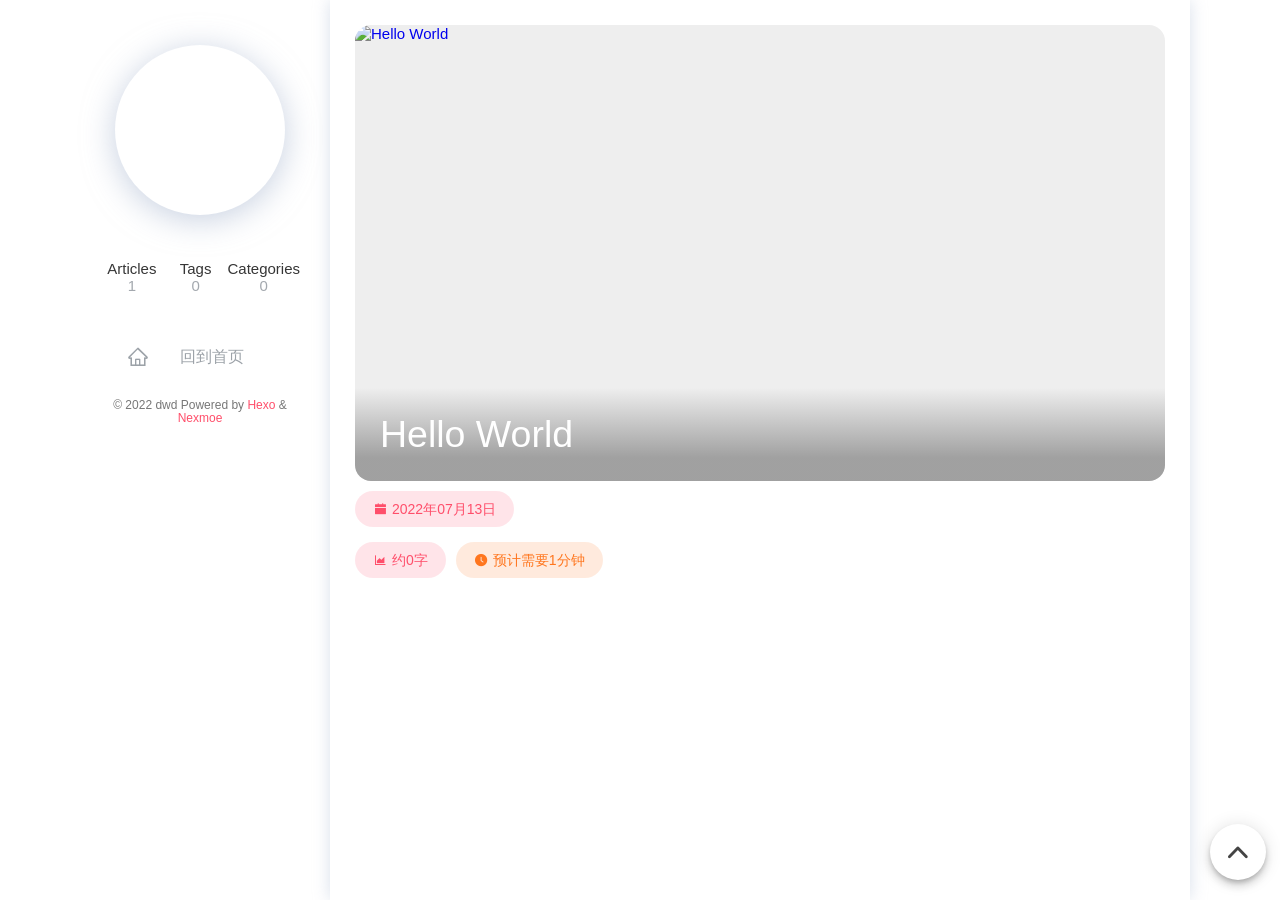
==== archives/index.html @ aa6f4142 "Firs Push" ====
<!DOCTYPE html>

<html lang="en">

<head>
    
    <title>Archive - dwd</title>
    <meta charset="UTF-8">
    <meta name="keywords" content="null">
    <meta name="viewport" content="width=device-width, initial-scale=1, maximum-scale=5">
    
    

    <link rel="shortcut icon" href="/favicon.ico" type="image/x-icon" />
    <meta property="og:type" content="website">
<meta property="og:title" content="dwd">
<meta property="og:url" content="http://example.com/archives/index.html">
<meta property="og:site_name" content="dwd">
<meta property="og:locale" content="en_US">
<meta property="article:author" content="dwd">
<meta name="twitter:card" content="summary">
    
<link rel="stylesheet" href="/lib/fancybox/fancybox.css">
<link rel="stylesheet" href="/lib/justifiedGallery/justifiedGallery.min.css">
<link rel="stylesheet" href="/lib/mdui_043tiny/mdui.css">


    <link rel="stylesheet" href="/lib/iconfont/iconfont.css?v=1657803264812">
    
    <link rel="stylesheet" href="/css/style.css?v=1657803264812">
    
<meta name="generator" content="Hexo 6.2.0"></head>

<body class="mdui-drawer-body-left">
    
    <div id="nexmoe-background">
        <div class="nexmoe-bg" style="background-image: url(https://s2.loli.net/2022/06/17/V6BwljZ125IPpKH.png)"></div>
        <div class="mdui-appbar mdui-shadow-0">
            <div class="mdui-toolbar">
                <a mdui-drawer="{target: '#drawer', swipe: true}" title="menu" class="mdui-btn mdui-btn-icon mdui-ripple"><i class="mdui-icon nexmoefont icon-menu"></i></a>
                <div class="mdui-toolbar-spacer"></div>
                <!--<a href="javascript:;" class="mdui-btn mdui-btn-icon"><i class="mdui-icon material-icons">search</i></a>-->
                <a href="/" title="dwd" class="mdui-btn mdui-btn-icon"><img src="https://cdn.luogu.com.cn/upload/usericon/304007.png" alt="dwd"></a>
            </div>
        </div>
    </div>
    <div id="nexmoe-header">
        <div class="nexmoe-drawer mdui-drawer" id="drawer">
    <div class="nexmoe-avatar mdui-ripple">
        <a href="/" title="dwd">
            <img src="https://cdn.luogu.com.cn/upload/usericon/304007.png" alt="dwd" alt="dwd">
        </a>
    </div>
    <div class="nexmoe-count">
        <div><span>Articles</span>1</div>
        <div><span>Tags</span>0</div>
        <div><span>Categories</span>0</div>
    </div>
    <div class="nexmoe-list mdui-list" mdui-collapse="{accordion: true}">
        
        <a class="nexmoe-list-item mdui-list-item mdui-ripple false" href="/" title="回到首页">
            <i class="mdui-list-item-icon nexmoefont icon-home"></i>
            <div class="mdui-list-item-content">
                回到首页
            </div>
        </a>
        
    </div>
    <aside id="nexmoe-sidebar">
    
    

    
</aside>
    <div class="nexmoe-copyright">
        &copy; 2022 dwd
        Powered by <a href="http://hexo.io/" target="_blank">Hexo</a>
        & <a href="https://github.com/theme-nexmoe/hexo-theme-nexmoe" target="_blank">Nexmoe</a>
        
    </div>
</div><!-- .nexmoe-drawer -->
    </div>
    <div id="nexmoe-content">
        <div class="nexmoe-primary">
            <section class="nexmoe-posts">
    
    <div class="nexmoe-post">
        <a href="/2022/07/13/hello-world/">
            
                <div class="nexmoe-post-cover mdui-ripple" style="padding-bottom: NaN%;"> 
                    <img src="https://s2.loli.net/2022/06/17/lNadhiROrKPeunG.png" alt="Hello World" loading="lazy">
                    <h1>Hello World</h1>
                </div>
            
        </a>

        <div class="nexmoe-post-meta nexmoe-rainbow">
            <a><i class="nexmoefont icon-calendar-fill"></i>2022年07月13日</a>
            
            
        </div>

        <div class="nexmoe-post-meta nexmoe-rainbow" style="margin:10px 0!important;">
    
        <a><i class="nexmoefont icon-areachart"></i>约0字</a>
        <a><i class="nexmoefont icon-time-circle-fill"></i>预计需要1分钟</a>
    
</div>

        <article>
            
        </article>
    </div>
    
</section>

            <div class="nexmoe-post-right">
              <div class="nexmoe-fixed">
                  <div class="nexmoe-tool"> 
                    
                      
                        
                          
                          
                          
                      
                    
                      <a href="#nexmoe-content" class="toc-link" aria-label="回到顶部" title="top"><button class="mdui-fab mdui-ripple"><i class="nexmoefont icon-caret-top"></i></button></a>
                  </div>
              </div>
            </div>
        </div>
    </div>
    
    
<script src="/lib/mdui_043tiny/mdui.js"></script>
<script src="/lib/jquery.min.js"></script>
<script src="/lib/justifiedGallery/jquery.justifiedGallery.min.js"></script>
<script src="/lib/fancybox/fancybox.umd.js"></script>


 

<script async src="/js/app.js?v=1657803264815"></script>



<script>
	$(".justified-gallery").justifiedGallery({
		rowHeight: 160,
		margins: 10,
	});
</script>


    





<script type="text/x-mathjax-config">
    MathJax.Hub.Config({
        tex2jax: {
            inlineMath: [ ["$","$"], ["\\(","\\)"] ],
            skipTags: ['script', 'noscript', 'style', 'textarea', 'pre', 'code'],
            processEscapes: true
        }
    });
    MathJax.Hub.Queue(function() {
        var all = MathJax.Hub.getAllJax();
        for (var i = 0; i < all.length; ++i)
            all[i].SourceElement().parentNode.className += ' has-jax';
    });
</script>
<script src="http://cdn.mathjax.org/mathjax/latest/MathJax.js?config=TeX-AMS-MML_HTMLorMML"></script>
</body>

</html>
---- lib/justifiedGallery/justifiedGallery.min.css ----
/*!
 * justifiedGallery - v3.8.1
 * http://miromannino.github.io/Justified-Gallery/
 * Copyright (c) 2020 Miro Mannino
 * Licensed under the MIT license.
 */
.justified-gallery {
  width: 100%;
  position: relative;
  overflow: hidden;
}
.justified-gallery > a,
.justified-gallery > div,
.justified-gallery > figure {
  position: absolute;
  display: inline-block;
  overflow: hidden;
  /* background: #888888; To have gray placeholders while the gallery is loading with waitThumbnailsLoad = false */
  filter: "alpha(opacity=10)";
  opacity: 0.1;
  margin: 0;
  padding: 0;
}
.justified-gallery > a > img,
.justified-gallery > div > img,
.justified-gallery > figure > img,
.justified-gallery > a > a > img,
.justified-gallery > div > a > img,
.justified-gallery > figure > a > img,
.justified-gallery > a > svg,
.justified-gallery > div > svg,
.justified-gallery > figure > svg,
.justified-gallery > a > a > svg,
.justified-gallery > div > a > svg,
.justified-gallery > figure > a > svg {
  position: absolute;
  top: 50%;
  left: 50%;
  margin: 0;
  padding: 0;
  border: none;
  filter: "alpha(opacity=0)";
  opacity: 0;
}
.justified-gallery > a > .jg-caption,
.justified-gallery > div > .jg-caption,
.justified-gallery > figure > .jg-caption {
  display: none;
  position: absolute;
  bottom: 0;
  padding: 5px;
  background-color: #000000;
  left: 0;
  right: 0;
  margin: 0;
  color: white;
  font-size: 12px;
  font-weight: 300;
  font-family: sans-serif;
}
.justified-gallery > a > .jg-caption.jg-caption-visible,
.justified-gallery > div > .jg-caption.jg-caption-visible,
.justified-gallery > figure > .jg-caption.jg-caption-visible {
  display: initial;
  filter: "alpha(opacity=70)";
  opacity: 0.7;
  -webkit-transition: opacity 500ms ease-in;
  -moz-transition: opacity 500ms ease-in;
  -o-transition: opacity 500ms ease-in;
  transition: opacity 500ms ease-in;
}
.justified-gallery > .jg-entry-visible {
  filter: "alpha(opacity=100)";
  opacity: 1;
  background: none;
}
.justified-gallery > .jg-entry-visible > img,
.justified-gallery > .jg-entry-visible > a > img,
.justified-gallery > .jg-entry-visible > svg,
.justified-gallery > .jg-entry-visible > a > svg {
  filter: "alpha(opacity=100)";
  opacity: 1;
  -webkit-transition: opacity 500ms ease-in;
  -moz-transition: opacity 500ms ease-in;
  -o-transition: opacity 500ms ease-in;
  transition: opacity 500ms ease-in;
}
.justified-gallery > .jg-filtered {
  display: none;
}
.justified-gallery > .jg-spinner {
  position: absolute;
  bottom: 0;
  margin-left: -24px;
  padding: 10px 0 10px 0;
  left: 50%;
  filter: "alpha(opacity=100)";
  opacity: 1;
  overflow: initial;
}
.justified-gallery > .jg-spinner > span {
  display: inline-block;
  filter: "alpha(opacity=0)";
  opacity: 0;
  width: 8px;
  height: 8px;
  margin: 0 4px 0 4px;
  background-color: #000;
  border-radius: 6px;
}
---- lib/iconfont/iconfont.css ----
@font-face {font-family: "nexmoefont";
  src: url('iconfont.eot?t=1619014267133'); /* IE9 */
  src: url('iconfont.eot?t=1619014267133#iefix') format('embedded-opentype'), /* IE6-IE8 */
  url('[data-uri]') format('woff2'),
  url('iconfont.woff?t=1619014267133') format('woff'),
  url('iconfont.ttf?t=1619014267133') format('truetype'), /* chrome, firefox, opera, Safari, Android, iOS 4.2+ */
  url('iconfont.svg?t=1619014267133#nexmoefont') format('svg'); /* iOS 4.1- */
}

.nexmoefont {
  font-family: "nexmoefont" !important;
  font-size: 16px;
  font-style: normal;
  -webkit-font-smoothing: antialiased;
  -moz-osx-font-smoothing: grayscale;
}

.icon-i-catalog:before {
  content: "\e628";
}

.icon-caret-top:before {
  content: "\e62d";
}

.icon-tuchong:before {
  content: "\e600";
}

.icon-zhanku:before {
  content: "\e66f";
}

.icon-douban-fill:before {
  content: "\eeae";
}

.icon-coffee:before {
  content: "\e618";
}

.icon-rss:before {
  content: "\e7ea";
}

.icon-appstore-fill:before {
  content: "\e853";
}

.icon-mail-fill:before {
  content: "\e870";
}

.icon-steam:before {
  content: "\e722";
}

.icon-battlenet:before {
  content: "\e604";
}

.icon-youtube:before {
  content: "\e733";
}

.icon-areachart:before {
  content: "\e7af";
}

.icon-telegram:before {
  content: "\e646";
}

.icon-zhihu:before {
  content: "\e87c";
}

.icon-QQ:before {
  content: "\e882";
}

.icon-weibo:before {
  content: "\e883";
}

.icon-wechat-fill:before {
  content: "\e884";
}

.icon-github:before {
  content: "\e60b";
}

.icon-dribbble:before {
  content: "\eaab";
}

.icon-twitter:before {
  content: "\e617";
}

.icon-bilibili:before {
  content: "\e60f";
}

.icon-time-circle-fill:before {
  content: "\e848";
}

.icon-calendar-fill:before {
  content: "\e84d";
}

.icon-eye-fill:before {
  content: "\e869";
}

.icon-tag-fill:before {
  content: "\e86e";
}

.icon-tags-fill:before {
  content: "\e86f";
}

.icon-right:before {
  content: "\e7eb";
}

.icon-left:before {
  content: "\e7ec";
}

.icon-menu:before {
  content: "\e7f5";
}

.icon-unorderedlist:before {
  content: "\e7f4";
}

.icon-ellipsis:before {
  content: "\e7fc";
}

.icon-info-circle:before {
  content: "\e77e";
}

.icon-container:before {
  content: "\e7b0";
}

.icon-home:before {
  content: "\e7c6";
}
---- css/style.css ----
:root {
  --gutter: 25px;
  --radius: 13px;
  --color-primary: #ff4e6a;
  --color2: #ff761e;
  --color3: #ffb900;
  --color4: #33d57a;
  --color5: #00dbff;
  --color6: #1a98ff;
  --color7: #9090ff;
  --color-primary-bg: rgba(255,78,106,0.15);
  --color2-bg: rgba(255,118,30,0.15);
  --color3-bg: rgba(255,185,0,0.15);
  --color4-bg: rgba(51,213,122,0.15);
  --color5-bg: rgba(0,219,255,0.15);
  --color6-bg: rgba(26,152,255,0.15);
  --color7-bg: rgba(144,144,255,0.15);
}
.nexmoe-archives .tagcloud {
  margin-bottom: 13px;
  font-size: 0;
}
.nexmoe-archives .categories {
  margin-bottom: 12px;
  font-size: 0;
}
.nexmoe-archives .tagcloud a {
  border-radius: 15px;
  padding: 6px 12px;
  font-size: 15px !important;
  display: inline-block;
  margin-bottom: 7px;
  margin-right: 7px;
}
.nexmoe-archives .tagcloud a:before {
  content: '# ';
}
.nexmoe-archives .tagcloud a span:before {
  content: ' ';
}
.nexmoe-archives .categories a {
  border-radius: 12px;
  padding: 12px;
  font-size: 16px;
  display: inline-block;
  margin-bottom: 12px;
  margin-right: 12px;
  height: 156px;
  width: calc(33.333333333% - 8px);
  position: relative;
}
.nexmoe-archives .categories a:nth-child(3n+3) {
  margin-right: 0;
}
.nexmoe-archives .categories a .bg {
  background-size: cover;
  background-position: center center;
  top: 0;
  left: 0;
  width: 100%;
  height: 100%;
  position: absolute;
  opacity: 0.8;
}
.nexmoe-archives .categories a:before {
  top: 0;
  left: 0;
  content: '';
  background-color: rgba(0,0,0,0.15);
  width: 100%;
  height: 100%;
  position: absolute;
  z-index: 1;
}
.nexmoe-archives .categories a h1 {
  margin: 20px;
  position: absolute;
  bottom: 0;
  left: 0;
  z-index: 2;
}
@media screen and (max-width: 768px) {
  .nexmoe-archives .categories a {
    width: calc(50% - 6px);
  }
  .nexmoe-archives .categories a:nth-child(3n+3) {
    margin-right: 12px;
  }
  .nexmoe-archives .categories a:nth-child(2n+2) {
    margin-right: 0;
  }
}
.nexmoe-archives .categories a span {
  margin-top: 5px;
  display: block;
}
.nexmoe-archives .categories a span:after {
  content: ' Articles';
}
.nexmoe-archives article > *:first-child {
  margin-top: 0;
}
.nexmoe-archives article > *:last-child {
  margin-bottom: 0;
}
.nexmoe-archives ul {
  list-style: none;
  padding-left: 0 !important;
}
.nexmoe-archives li {
  position: relative;
  padding: 10px 0;
  padding-left: 25px;
}
.nexmoe-archives li::before {
  content: '';
  width: 14px;
  height: 14px;
  background: var(--color-primary);
  display: inline-block;
  vertical-align: middle;
  margin-top: -2px;
  margin-right: 11px;
  margin-left: -25px;
  border-radius: 100%;
  border: 3px solid #fff;
  z-index: 100;
  position: relative;
}
.nexmoe-archives li::after {
  content: '';
  height: 100%;
  width: 2px;
  background: var(--color-primary-bg);
  position: absolute;
  left: 6px;
  top: 20px;
}
.nexmoe-archives li:last-child:after {
  display: none;
}
.nexmoe-archives ul span {
  margin-right: 15px;
}
article {
  color: #444;
  font-family: microsoft yahei;
}
article p {
  line-height: 24px;
}
article code {
  background-color: rgba(27,31,35,0.05);
  border-radius: 6px;
  font-size: 85%;
  padding: 0.2em 0.4em;
  font-family: Consolas;
}
article code::-webkit-scrollbar {
  width: 10px;
  height: 10px;
}
article code::-webkit-scrollbar-thumb {
  border-radius: 10px;
  background-color: #888;
}
.highlight {
  padding: 0 0.5em;
  background: #282c34;
  color: #abb2bf;
  margin: 25px 0;
  border-radius: var(--radius);
  overflow: auto;
}
.highlight .gutter {
  border-right: 1px solid #35393b;
}
article pre {
  border-radius: var(--radius);
  overflow: hidden;
  -webkit-box-sizing: border-box;
  box-sizing: border-box;
  margin: 0;
  padding: 15px 6px 15px 0;
  position: relative;
  background: #282c34;
  line-height: 1.3em;
}
article pre::before {
  background: #282c34;
  height: 32px;
  margin-bottom: 0;
  display: block;
}
article pre:after {
  position: absolute;
  border-radius: 50%;
  background: #ff5f56;
  width: 12px;
  height: 12px;
  top: 0;
  left: 12px;
  margin-top: 12px;
  -webkit-box-shadow: 20px 0 #ffbd2e, 40px 0 #27c93f;
  box-shadow: 20px 0 #ffbd2e, 40px 0 #27c93f;
}
article pre code {
  position: relative;
  border: none;
  border-radius: 0;
  font-size: 100%;
  font-family: Consolas;
}
article pre code:after {
  color: #5c6370;
  position: absolute;
  top: 0.5em;
  bottom: 0.5em;
  left: 0;
  text-align: left;
  clip: rect(-100px 2em 9999px 0);
  clip: rect(-100px 5ch 9999px 0);
  overflow: hidden;
  padding: 1px 0;
  padding-left: 12px;
  background: #282c34;
}
article a {
  -webkit-transition: color 0.35s ease-out;
  transition: color 0.35s ease-out;
  color: var(--color-primary);
  text-decoration: none;
  word-wrap: break-word;
}
article a:hover,
article a:focus {
  color: var(--color-primary);
}
article a:hover {
  text-decoration: underline;
}
article p {
  margin: 25px 0;
  position: relative;
}
article p:after {
  content: '';
  clear: both;
  display: block;
}
article del {
  color: #999;
  font-size: 0.9em;
}
article > table.nexmoe-album {
  margin: -5px;
  max-width: calc(100% + 10px);
}
article > table.nexmoe-album + .nexmoe-album {
  margin-top: 5px;
}
article > table.nexmoe-album,
article > table.nexmoe-album thead,
article > table.nexmoe-album th,
article > table.nexmoe-album td {
  border: none;
  box-shadow: none;
}
article > table.nexmoe-album * {
  background-color: transparent !important;
}
article > table.nexmoe-album th,
article > table.nexmoe-album td {
  padding: 5px;
  height: 300px;
}
article > table.nexmoe-album th a:after,
article > table.nexmoe-album td a:after {
  display: none;
}
@media screen and (max-width: 1024px) {
  article > table.nexmoe-album th,
  article > table.nexmoe-album td {
    height: 100px;
  }
}
article > table.nexmoe-album img {
  width: 100%;
  height: 100%;
  object-fit: cover;
}
.justified-gallery {
  margin: -10px;
  width: calc(100% + 20px);
}
.jg-entry {
  border-radius: 10px;
  overflow: hidden;
}
article img {
  display: block;
  border-radius: var(--radius);
}
article h1,
article h2,
article h3,
article h4,
article h5,
article h6 {
  color: #111;
  margin: 25px 0;
}
article h4,
article h5,
article h6 {
  position: relative;
}
article h4:before,
article h5:before,
article h6:before {
  display: inline-block;
  width: 1em;
  content: '#';
  color: var(--color-primary);
}
article h1 {
  font-size: 2.5em;
}
article h2 {
  font-size: 1.7em;
  position: relative;
  padding-bottom: 10px;
}
article h2:before {
  content: '';
  width: 100%;
  padding: 0px 25px;
  border-bottom: 1px solid #eee;
  position: absolute;
  bottom: -1px;
  left: -25px;
  box-sizing: unset;
}
article h2:after {
  transition: all 0.35s ease-out;
  content: '';
  position: absolute;
  background: var(--color-primary);
  width: 1em;
  height: 5px;
  bottom: -3px;
  left: 0;
  border-radius: 10px;
}
article h2:hover:after {
  width: 2em;
}
article h3 {
  font-size: 1.3em;
}
article h4 {
  font-size: 1.15em;
}
article h5 {
  font-size: 1em;
}
article h6 {
  font-size: 0.9em;
}
article blockquote {
  color: #666;
  margin: 25px 0;
  padding: 0.1em 2.2em;
  background-color: #f8f8f8;
  line-height: 28px;
  position: relative;
  border-radius: 10px;
  border: 1px solid #eee;
  font-family: sf pro sc, sf pro display, sf pro icons, aos icons, pingfang sc, helvetica neue, helvetica, arial, sans-serif;
}
article blockquote:before {
  content: '\201C';
  top: 15px;
  left: 10px;
  position: absolute;
  color: #888;
  font-size: 3em;
}
article blockquote:after {
  content: '\201D';
  bottom: -8px;
  right: 10px;
  position: absolute;
  color: #888;
  font-size: 3em;
}
article hr {
  display: block;
  border: 0;
  border-top: 1px dashed #ccc;
  margin: 25px 0;
  padding: 0;
}
article sub,
article sup {
  font-size: 75%;
  line-height: 0;
  position: relative;
  vertical-align: baseline;
}
article sup {
  top: -0.5em;
}
article sub {
  bottom: -0.25em;
}
article ul {
  padding: 0 0 0 2em;
  margin-top: 0;
}
article ul .mdui-checkbox {
  padding-left: 22px;
  height: 18px;
}
article ul .mdui-checkbox-icon {
  top: 4px;
}
article ol {
  padding: 0 0 0 2.5em;
  margin-top: 0;
}
article ol {
  list-style-type: none;
  counter-reset: item;
}
article ol > li {
  position: relative;
  padding: 0.4rem 0;
}
article ol > li::before {
  content: counter(item);
  counter-increment: item;
  position: absolute;
  top: 0.4rem;
  left: -2.5em;
  height: 1.6rem;
  width: 1.6rem;
  text-align: center;
  border-radius: 8px;
  line-height: 1.6rem;
  background-color: var(--color-primary-bg);
  color: var(--color-primary);
}
article li {
  line-height: 2rem;
}
article li p {
  margin: 0 !important;
}
article dd {
  margin: 0 0 0 2em;
}
article > table {
  color: #5b6064;
  border-spacing: 0;
  border-collapse: collapse;
  max-width: 100%;
  overflow: auto;
  white-space: nowrap;
  margin: 25px auto;
  background: transparent;
  display: block;
}
article > table::-webkit-scrollbar {
  width: 6px;
  height: 6px;
}
article > table::-webkit-scrollbar-thumb {
  background-color: #888;
}
article > table thead {
  border-bottom: 1px solid #eee;
  background-color: #f8f8f8;
}
article > table thead tr {
  background-color: #f8f8f8;
}
article > table th {
  border: 1px solid #eee;
  padding: 13px 26px;
  font-weight: 400;
}
article > table td {
  border: 1px solid #eee;
  padding: 13px 26px;
}
article > table tr {
  background-color: #fff;
}
article > table tr:nth-child(2n) {
  background-color: #f8f8f8;
}
article img,
article canvas,
article iframe,
article video,
article svg,
article select,
article textarea {
  width: auto;
  max-width: 100%;
}
details ul {
  padding-left: 1.7em;
}
summary {
  cursor: pointer;
}
summary i {
  margin-right: 0.3em;
  width: 24px;
}
summary .remove {
  display: none;
}
details[open] > summary .add {
  display: none;
}
details[open] > summary .remove {
  display: inline-block;
}
article ul {
  list-style: none;
  padding-left: 0 !important;
}
article ul li {
  position: relative;
  padding: 10px 0;
  padding-left: 25px;
  line-height: 1rem;
}
article ul li::before {
  content: '';
  width: 14px;
  height: 14px;
  background: var(--color-primary);
  display: inline-block;
  vertical-align: middle;
  margin-top: -2px;
  margin-right: 11px;
  margin-left: -25px;
  border-radius: 100%;
  border: 3px solid #fff;
  z-index: 100;
  position: relative;
}
article ul li::after {
  content: '';
  height: 100%;
  width: 2px;
  background: var(--color-primary-bg);
  position: absolute;
  left: 6px;
  top: 20px;
}
article ul li:last-child:after {
  display: none;
}
article ul span {
  margin-right: 15px;
}
article .mdui-btn {
  background-color: var(--color-primary);
  color: #fff;
  border-radius: 10px;
}
article .mdui-btn:focus,
article .mdui-btn:hover {
  background-color: var(--color-primary);
  color: #fff;
}
font.douyin {
  text-shadow: -2px 0 rgba(0,255,255,0.5), 2px 0 rgba(255,0,0,0.5);
  animation: shake-it 0.5s reverse infinite cubic-bezier(0.68, -0.55, 0.27, 1.55);
}
.aplayer {
  -webkit-box-shadow: 0 0 0 1px #eee !important;
  box-shadow: 0 0 0 1px #eee !important;
  border-radius: 10px !important;
  margin: 25px 0 !important;
  height: 90px;
}
.aplayer .aplayer-info {
  padding: 9px 7px 0 10px !important;
}
.aplayer .aplayer-info .aplayer-controller .aplayer-bar-wrap {
  margin-left: 1px !important;
  padding-right: 3px;
}
.aplayer .aplayer-info .aplayer-controller .aplayer-bar-wrap .aplayer-bar,
.aplayer .aplayer-info .aplayer-controller .aplayer-bar-wrap .aplayer-bar .aplayer-loaded,
.aplayer .aplayer-info .aplayer-controller .aplayer-bar-wrap .aplayer-bar .aplayer-played {
  height: 6px !important;
  border-radius: 10px !important;
}
.aplayer .aplayer-info .aplayer-controller .aplayer-bar-wrap .aplayer-bar .aplayer-played .aplayer-thumb {
  height: 12px !important;
  width: 12px !important;
  right: 3px !important;
  -webkit-box-shadow: 0 0 5px 0 rgba(0,0,0,0.18) !important;
  box-shadow: 0 0 5px 0 rgba(0,0,0,0.18) !important;
  -webkit-transition: all 0.35s ease-out;
  transition: all 0.35s ease-out;
}
.aplayer .aplayer-info .aplayer-controller .aplayer-volume-wrap .aplayer-volume-bar-wrap .aplayer-volume-bar,
.aplayer .aplayer-info .aplayer-controller .aplayer-volume-wrap .aplayer-volume-bar-wrap .aplayer-volume-bar .aplayer-volume {
  border-radius: 10px;
  width: 6px;
}
.aplayer .aplayer-info .aplayer-controller .aplayer-volume-wrap .aplayer-volume-bar-wrap .aplayer-volume-bar {
  right: 10.5px;
}
.aplayer .aplayer-list ol li {
  border-top: none !important;
}
.aplayer .aplayer-list ol li.aplayer-list-light {
  background: #f8f8f8 !important;
}
.justified-gallery > a > .jg-caption,
.justified-gallery > div > .jg-caption,
.justified-gallery > figure > .jg-caption {
  background-color: transparent;
}
.justified-gallery > a > .jg-caption,
.justified-gallery > div > .jg-caption,
.justified-gallery > figure > .jg-caption {
  padding: 10px;
  transition: all 0.35s ease-out !important;
}
.justified-gallery > a > .jg-caption.jg-caption-visible,
.justified-gallery > div > .jg-caption.jg-caption-visible,
.justified-gallery > figure > .jg-caption.jg-caption-visible {
  opacity: 0.99;
}
.justified-gallery > a > .jg-caption:after,
.justified-gallery > div > .jg-caption:after,
.justified-gallery > figure > .jg-caption:after {
  background-image: -moz-linear-gradient(to top, rgba(16,16,16,0.35) 25%, rgba(16,16,16,0) 100%);
  background-image: -webkit-linear-gradient(to top, rgba(16,16,16,0.35) 25%, rgba(16,16,16,0) 100%);
  background-image: -ms-linear-gradient(to top, rgba(16,16,16,0.35) 25%, rgba(16,16,16,0) 100%);
  background-image: linear-gradient(to top, rgba(16,16,16,0.35) 25%, rgba(16,16,16,0) 100%);
  -moz-pointer-events: none;
  -webkit-pointer-events: none;
  -ms-pointer-events: none;
  pointer-events: none;
  background-size: cover;
  content: '';
  display: block;
  height: 100%;
  left: 0;
  position: absolute;
  bottom: 0;
  width: 100%;
  z-index: -1;
}
article.nexmoe-py > *:first-child {
  margin-top: 0 !important;
}
article.nexmoe-py ul {
  list-style-type: none;
  padding: 0;
  display: flex;
  flex-direction: row;
  flex-wrap: wrap;
  margin: -5px;
}
article.nexmoe-py ul li {
  transition: all 0.03s;
  width: calc(14.285714285714286% - 10px);
  margin: 5px;
  border-radius: 10px;
  box-shadow: 0 0 0 1px #eee;
  font-size: 0;
  overflow: hidden;
  padding: 0 !important;
}
article.nexmoe-py ul li:before,
article.nexmoe-py ul li:after {
  display: none;
}
article.nexmoe-py ul li > a {
  padding-top: 100%;
  display: block;
  position: relative;
}
article.nexmoe-py ul li > a:before {
  background-image: -moz-linear-gradient(to top, rgba(16,16,16,0.35) 25%, rgba(16,16,16,0) 100%);
  background-image: -webkit-linear-gradient(to top, rgba(16,16,16,0.35) 25%, rgba(16,16,16,0) 100%);
  background-image: -ms-linear-gradient(to top, rgba(16,16,16,0.35) 25%, rgba(16,16,16,0) 100%);
  background-image: linear-gradient(to top, rgba(16,16,16,0.35) 25%, rgba(16,16,16,0) 100%);
  -moz-pointer-events: none;
  -webkit-pointer-events: none;
  -ms-pointer-events: none;
  pointer-events: none;
  background-size: cover;
  content: '';
  display: block;
  height: 36px;
  left: 0;
  position: absolute;
  bottom: 0;
  width: 100%;
  z-index: 1;
  opacity: 0.8;
}
article.nexmoe-py ul li > a::after {
  font-size: 13px;
  color: #fff;
  -webkit-transition: none;
  transition: none;
  content: attr(title);
  display: block;
  width: 100%;
  border: none;
  padding: 8px 10px;
  text-align: center;
  overflow: hidden;
  text-overflow: ellipsis;
  white-space: nowrap;
  position: absolute;
  bottom: 0;
  z-index: 2;
}
article.nexmoe-py ul li img {
  width: 100%;
  border-radius: 0;
  border: none;
  display: block;
  position: absolute;
  width: 100%;
  top: 0;
  pointer-events: none;
}
@media screen and (max-width: 768px) {
  article.nexmoe-py ul li {
    width: calc(33.3333333333% - 10px);
  }
}
#nexmoe-search-space {
  top: 0;
  left: 0;
  width: 100%;
  height: 100%;
  z-index: 6000;
  font-size: 1rem;
  background: rgba(10,10,10,0.86);
  position: fixed;
  align-items: center;
  flex-direction: column;
  line-height: 1.25em;
  display: none;
}
#nexmoe-search-space .search-container {
  width: 540px;
  overflow: auto;
  z-index: 6001;
  top: 100px;
  bottom: 100px;
  flex-direction: column;
  position: fixed;
  display: flex;
}
#nexmoe-search-space .search-container .search-header {
  display: flex;
  flex-direction: row;
  line-height: 1.5em;
  font-weight: normal;
  border-radius: 13px;
  background-color: #fff;
  min-height: 3rem;
}
#nexmoe-search-space .search-container .search-header .search-input-container {
  width: 90%;
  height: 100%;
  padding-left: 16px;
}
#nexmoe-search-space .search-container .search-header .search-input-container .search-input {
  width: 100%;
  height: 100%;
  outline-style: none;
  border: 0px;
  font-size: 20px;
  font-weight: bold;
  font-family: initial;
}
#nexmoe-search-space .search-container .search-header .search-close {
  font-family: initial;
  font-size: 1.4em;
  padding: 0.6em 0.75em;
}
#nexmoe-search-space .search-container .search-body .search-result {
  background-color: #fff;
  border-radius: 13px;
}
#nexmoe-search-space .search-container .search-body .search-result a {
  color: #b5b5b5;
  font-family: initial;
}
#nexmoe-search-space .search-container .search-body .search-result a h3 {
  color: #000;
  padding: 18px;
  margin-bottom: 0px;
  padding-bottom: 10px;
}
#nexmoe-search-space .search-container .search-body .search-result a .content {
  padding-left: 17px;
  bottom: 10px;
  margin-top: 10px;
}
#nexmoe-search-space .search-container .search-body .search-result a .keyword {
  color: var(--color-primary);
}
@media screen and (max-width: 1023px) {
  .search-container {
    align-items: center;
  }
  .search-container .search-header,
  .search-container .search-body {
    width: 330px;
  }
}
.nexmoe-widget-wrap .nexmoe-widget .hitokoto-box {
  margin: 0 auto;
  overflow: hidden;
}
.nexmoe-widget-wrap .nexmoe-widget .hitokoto-text {
  display: inline-block;
  white-space: nowrap;
  animation: 10s wordsLoop linear infinite normal;
}
@-moz-keyframes wordsLoop {
  0% {
    transform: translateX(200px);
    -webkit-transform: translateX(200px);
  }
  100% {
    transform: translateX(-100%);
    -webkit-transform: translateX(-100%);
  }
}
@-webkit-keyframes wordsLoop {
  0% {
    transform: translateX(200px);
    -webkit-transform: translateX(200px);
  }
  100% {
    transform: translateX(-100%);
    -webkit-transform: translateX(-100%);
  }
}
@-o-keyframes wordsLoop {
  0% {
    transform: translateX(200px);
    -webkit-transform: translateX(200px);
  }
  100% {
    transform: translateX(-100%);
    -webkit-transform: translateX(-100%);
  }
}
@keyframes wordsLoop {
  0% {
    transform: translateX(200px);
    -webkit-transform: translateX(200px);
  }
  100% {
    transform: translateX(-100%);
    -webkit-transform: translateX(-100%);
  }
}
@-moz-keyframes wordsLoop {
  0% {
    transform: translateX(200px);
    -webkit-transform: translateX(200px);
  }
  100% {
    transform: translateX(-100%);
    -webkit-transform: translateX(-100%);
  }
}
@-webkit-keyframes wordsLoop {
  0% {
    transform: translateX(200px);
    -webkit-transform: translateX(200px);
  }
  100% {
    transform: translateX(-100%);
    -webkit-transform: translateX(-100%);
  }
}
@-o-keyframes wordsLoop {
  0% {
    transform: translateX(200px);
    -webkit-transform: translateX(200px);
  }
  100% {
    transform: translateX(-100%);
    -webkit-transform: translateX(-100%);
  }
}
@keyframes wordsLoop {
  0% {
    transform: translateX(200px);
    -webkit-transform: translateX(200px);
  }
  100% {
    transform: translateX(-100%);
    -webkit-transform: translateX(-100%);
  }
}
*,
*:after,
*::before {
  box-sizing: border-box;
}
a {
  text-decoration: none;
}
body {
  max-width: 1100px;
  margin: auto !important;
}
.medium-zoom-overlay {
  z-index: 9999;
}
.medium-zoom-image--opened {
  z-index: 9999;
  background: rgba(31,34,36,0.925);
  box-shadow: 0 1em 3em 0.5em rgba(0,0,0,0.25);
}
#nexmoe-background .nexmoe-bg {
  opacity: 0.2;
  background-size: cover;
  filter: blur(30px);
  height: 100vh;
  width: 100%;
  position: fixed;
  top: 0;
  left: 0;
  z-index: -1;
}
#nexmoe-background .mdui-appbar {
  padding: 10px;
  display: none;
}
#nexmoe-background .mdui-appbar img {
  width: 100%;
}
@media screen and (max-width: 1023px) {
  #nexmoe-background .mdui-appbar {
    display: block !important;
  }
}
#nexmoe-header {
  margin-left: -260px;
}
#nexmoe-header .mdui-drawer {
  left: unset;
  scrollbar-width: none;
}
#nexmoe-header .mdui-drawer::-webkit-scrollbar {
  display: none;
}
#nexmoe-header .nexmoe-avatar,
#nexmoe-header .nexmoe-avatar img {
  width: 100%;
  font-size: 0 0;
  border-radius: 80px;
  -webkit-border-radius: 80px;
  -moz-border-radius: 80px;
  box-shadow: inset 0 -1px 0 #333 sf;
  -webkit-transition: -webkit-transform 1.5s ease-out;
  -moz-transition: -moz-transform 1.5s ease-out;
  transition: transform 1.5s ease-out;
}
#nexmoe-header .nexmoe-avatar {
  margin: 45px;
  z-index: 4;
  position: relative;
  font-size: 0;
  width: calc(100% - 90px);
  overflow: hidden;
  border-radius: 100%;
  box-shadow: 0 0.3rem 2rem rgba(161,177,204,0.6);
}
#nexmoe-header .nexmoe-avatar a {
  padding-bottom: 100%;
  display: block;
  height: 0;
}
#nexmoe-header .nexmoe-count {
  padding: 0 30px;
  margin-bottom: 30px;
  display: -webkit-box;
  display: -ms-flexbox;
  display: flex;
}
#nexmoe-header .nexmoe-count div {
  -webkit-box-flex: 1;
  -ms-flex: 1;
  flex: 1;
  text-align: center;
  color: #a3a8ae;
}
#nexmoe-header .nexmoe-count div span {
  color: #363636;
  display: block;
}
#nexmoe-header .nexmoe-search input {
  border: none !important;
  background-color: transparent;
  padding: 20px;
  box-sizing: border-box;
  outline: none;
}
#nexmoe-header input::-webkit-search-decoration,
#nexmoe-header input::-webkit-search-cancel-button {
  display: none !important;
}
#nexmoe-header .nexmoe-social {
  padding: 12px;
  font-size: 0;
}
#nexmoe-header .nexmoe-social a {
  width: 41px;
  height: 41px;
  line-height: 41px;
  margin: 4px;
  border-radius: 100%;
  display: inline-block;
  text-align: center;
  color: #606266;
}
#nexmoe-header .nexmoe-list {
  padding: 8px 20px;
}
#nexmoe-header .nexmoe-list .nexmoe-list-item {
  padding: 0 36px;
  color: #9ca2a8;
  border-radius: var(--radius);
  margin-bottom: 10px;
  text-align: center;
  transition: none !important;
}
#nexmoe-header .nexmoe-list .nexmoe-list-item.true,
#nexmoe-header .nexmoe-list .nexmoe-list-item.true i {
  color: #fff;
}
#nexmoe-header .nexmoe-list .nexmoe-list-item.true {
  opacity: 0.9;
  background: var(--color-primary);
  box-shadow: 0 2px 12px var(--color-primary);
}
#nexmoe-header .nexmoe-list .nexmoe-list-item i {
  font-size: 22px;
  color: #9ca2a8;
}
#nexmoe-header .nexmoe-list .nexmoe-list-item .mdui-list-item-content {
  margin-left: 0px;
}
#nexmoe-header .nexmoe-widget-wrap {
  box-shadow: 0 0 1rem rgba(161,177,204,0.4);
  background-color: #fff;
  margin: 20px;
  border-radius: var(--radius);
  overflow: hidden;
  white-space: normal;
}
#nexmoe-header .nexmoe-widget-wrap .nexmoe-widget-title {
  font-size: 1em;
  font-weight: 400;
  padding: 24px 18px 12px;
  margin: 0;
  color: var(--color-primary);
}
#nexmoe-header .nexmoe-widget-wrap .nexmoe-widget ul {
  list-style-type: none;
  padding: 0;
  margin: 0;
}
#nexmoe-header .nexmoe-widget-wrap .nexmoe-widget ul li {
  overflow: hidden;
  text-overflow: ellipsis;
  white-space: nowrap;
  position: relative;
  padding: 12px 18px;
}
#nexmoe-header .nexmoe-widget-wrap .nexmoe-widget ul li a {
  color: #606266;
}
#nexmoe-header .nexmoe-widget-wrap .nexmoe-widget ul li:last-child {
  border-bottom: none;
  padding-bottom: 24px;
}
#nexmoe-header .nexmoe-widget-wrap .nexmoe-widget .category-list-count,
#nexmoe-header .nexmoe-widget-wrap .nexmoe-widget .archive-list-count {
  background-color: var(--color-primary-bg);
  display: inline-block;
  width: 26px;
  height: 26px;
  line-height: 26px;
  text-align: center;
  border-radius: 100%;
  color: var(--color-primary);
  position: absolute;
  right: 18px;
  top: 10px;
}
#nexmoe-header .nexmoe-widget-wrap .tagcloud {
  padding: 10px;
  padding-bottom: 6px;
  padding-top: 11px;
}
#nexmoe-header .nexmoe-widget-wrap .tagcloud a {
  border-radius: var(--radius);
  padding: 5px 10px;
  font-size: 12px !important;
  display: inline-block;
  margin-bottom: 5px;
}
#nexmoe-header .nexmoe-widget-wrap .tagcloud a:before {
  content: '# ';
}
#nexmoe-header .nexmoe-widget-wrap:first-child {
  margin-top: 0;
}
#nexmoe-header .nexmoe-copyright {
  padding: 0 30px;
  text-align: center;
  color: #777;
  white-space: normal;
  margin-bottom: 20px;
  font-size: 12px;
}
#nexmoe-header .nexmoe-copyright a {
  color: var(--color-primary);
}
@media screen and (max-width: 1024px) {
  #nexmoe-header {
    margin-left: 0;
  }
  #nexmoe-header .mdui-drawer {
    left: 0;
  }
}
#nexmoe-content {
  position: relative;
}
#nexmoe-content .nexmoe-primary {
  box-shadow: 0 0 1rem rgba(161,177,204,0.4);
  background-color: #fff;
  float: left;
  width: 100%;
  padding: 25px;
  position: absolute;
  min-height: 100vh;
}
#nexmoe-content .nexmoe-primary .nexmoe-page-nav {
  list-style: none;
  text-align: center;
  display: inline-block;
  color: #ddd;
  background-color: #f5f6f5;
  border-radius: var(--radius);
  margin-top: -10px;
}
#nexmoe-content .nexmoe-primary .nexmoe-page-nav .prev {
  margin-left: 8px;
}
#nexmoe-content .nexmoe-primary .nexmoe-page-nav .current {
  color: #fff;
  background: var(--color-primary);
  opacity: 0.9;
  box-shadow: 0 2px 12px var(--color-primary);
}
#nexmoe-content .nexmoe-primary .nexmoe-page-nav > * {
  color: #999;
  border-radius: var(--radius);
  width: 35px;
  height: 35px;
  line-height: 35px;
  margin-right: 8px;
  float: left;
}
#nexmoe-content .nexmoe-posts {
  position: relative;
}
#nexmoe-content .nexmoe-posts .nexmoe-post {
  width: 100%;
  margin-bottom: 40px;
}
#nexmoe-content .nexmoe-posts .nexmoe-post article p:first-child {
  margin-top: 0;
}
#nexmoe-content .nexmoe-posts .nexmoe-post article p:last-child {
  margin-bottom: 0;
}
#nexmoe-content .nexmoe-posts .nexmoe-post-meta {
  margin: 10px 0 !important;
}
#nexmoe-content .nexmoe-posts .nexmoe-post:last-child {
  margin-bottom: 25px;
}
#nexmoe-content .nexmoe-post .nexmoe-post-cover {
  width: 100%;
  padding-bottom: 56.25%;
  position: relative;
  overflow: hidden;
  border-radius: 16px;
  min-height: 95px;
  background-color: #eee;
}
#nexmoe-content .nexmoe-post .nexmoe-post-cover img {
  display: block;
  position: absolute;
  left: 0;
  top: 0;
  object-fit: cover;
  width: 100%;
  height: 100%;
}
#nexmoe-content .nexmoe-post .nexmoe-post-cover h1 {
  color: #fff;
  font-size: 2.5em;
  font-weight: normal;
  margin: 0;
  margin-top: 10px;
  padding-left: 1px;
  position: absolute;
  bottom: 0;
  width: 100%;
  box-sizing: border-box;
  text-transform: none;
  z-index: 1;
  margin: 0;
  padding: 25px;
}
#nexmoe-content .nexmoe-post .nexmoe-post-cover h1:after {
  background-image: -moz-linear-gradient(to top, rgba(16,16,16,0.35) 25%, rgba(16,16,16,0) 100%);
  background-image: -webkit-linear-gradient(to top, rgba(16,16,16,0.35) 25%, rgba(16,16,16,0) 100%);
  background-image: -ms-linear-gradient(to top, rgba(16,16,16,0.35) 25%, rgba(16,16,16,0) 100%);
  background-image: linear-gradient(to top, rgba(16,16,16,0.35) 25%, rgba(16,16,16,0) 100%);
  -moz-pointer-events: none;
  -webkit-pointer-events: none;
  -ms-pointer-events: none;
  pointer-events: none;
  background-size: cover;
  content: '';
  display: block;
  height: 100%;
  left: 0;
  position: absolute;
  bottom: 0;
  width: 100%;
  z-index: -1;
}
#nexmoe-content .nexmoe-post .nexmoe-post-meta {
  margin: 25px 0px;
  font-size: 0;
}
#nexmoe-content .nexmoe-post .nexmoe-post-meta a {
  border-radius: 20px;
  padding: 10px 18px;
  font-size: 14px;
  display: inline-block;
  margin-bottom: 5px;
  margin-right: 10px;
  text-decoration: none;
}
#nexmoe-content .nexmoe-post .nexmoe-post-meta a .nexmoefont {
  font-size: 14px;
}
#nexmoe-content .nexmoe-post .nexmoe-post-meta a:before,
#nexmoe-content .nexmoe-post .nexmoe-post-meta i:before {
  margin-right: 5px;
}
#nexmoe-content .nexmoe-post .nexmoe-post-copyright {
  margin: 0 -25px;
  margin-bottom: 25px;
  padding: 25px;
  color: #191919;
  background-color: #fafafa;
  line-height: 1.5em;
  position: relative;
  overflow: hidden;
}
#nexmoe-content .nexmoe-post .nexmoe-post-copyright a {
  color: var(--color-primary);
}
#nexmoe-content .nexmoe-post .nexmoe-post-copyright:after {
  position: absolute;
  background: url("data:image/svg+xml;charset=utf-8,%3Csvg xmlns='http://www.w3.org/2000/svg' viewBox='0 0 496 512'%3E%3Cpath fill='%234a4a4a' d='M245.8 214.9l-33.2 17.3c-9.4-19.6-25.2-20-27.4-20-22.2 0-33.3 14.6-33.3 43.9 0 23.5 9.2 43.8 33.3 43.8 14.4 0 24.6-7 30.5-21.3l30.6 15.5a73.2 73.2 0 01-65.1 39c-22.6 0-74-10.3-74-77 0-58.7 43-77 72.6-77 30.8-.1 52.7 11.9 66 35.8zm143 0l-32.7 17.3c-9.5-19.8-25.7-20-27.9-20-22.1 0-33.2 14.6-33.2 43.9 0 23.5 9.2 43.8 33.2 43.8 14.5 0 24.7-7 30.5-21.3l31 15.5c-2 3.8-21.3 39-65 39-22.7 0-74-9.9-74-77 0-58.7 43-77 72.6-77C354 179 376 191 389 214.8zM247.7 8C104.7 8 0 123 0 256c0 138.4 113.6 248 247.6 248C377.5 504 496 403 496 256 496 118 389.4 8 247.6 8zm.8 450.8c-112.5 0-203.7-93-203.7-202.8 0-105.5 85.5-203.3 203.8-203.3A201.7 201.7 0 01451.3 256c0 121.7-99.7 202.9-202.9 202.9z'/%3E%3C/svg%3E");
  content: ' ';
  height: 160px;
  width: 160px;
  right: -30px;
  top: -45px;
  opacity: 0.1;
}
#nexmoe-content .nexmoe-post-footer {
  background-color: #f5f6f5;
  padding: 25px;
  margin: -25px;
  margin-top: 0;
}
#nexmoe-content:after {
  clear: both;
  display: table;
  content: ' ';
}
@media screen and (max-width: 1024px) {
  #nexmoe-content .nexmoe-primary {
    width: 100%;
    position: relative;
    min-height: 100vh;
  }
  #nexmoe-content .nexmoe-secondary {
    display: none;
  }
}
@media screen and (min-width: 1024px) {
  body {
    padding-left: 0px;
  }
  #nexmoe-header .mdui-drawer-close {
    display: none;
  }
  #nexmoe-header .mdui-drawer-close .nexmoe-avatar {
    padding: 16px;
    width: 80px;
    margin-left: 160px;
    margin-top: 8px;
  }
  #nexmoe-header .mdui-drawer-close .nexmoe-count {
    padding: 16px;
    width: 80px;
    margin-left: 160px;
    display: block;
  }
  #nexmoe-header .mdui-drawer-close .nexmoe-count div {
    display: block;
    margin-bottom: 10px;
  }
  #nexmoe-header .mdui-drawer-close .nexmoe-count div:last-child {
    margin-bottom: 0;
  }
  #nexmoe-header .mdui-drawer-close .mdui-list {
    margin-left: 160px;
  }
  #nexmoe-header .mdui-drawer-close .nexmoe-list-item {
    padding: 0 17px;
    color: #9ca2a8;
  }
  #nexmoe-header .mdui-drawer-close .mdui-list-item-icon~.mdui-list-item-content {
    margin-left: 32px;
  }
  #nexmoe-header .mdui-drawer-close .nexmoe-list {
    padding: 8px 10px;
  }
}
.nexmoe-post-right {
  margin: 0px -25px;
  text-align: right;
  width: calc(100vw - 350px);
  max-width: calc(100% + 50px);
}
.nexmoe-valign {
  display: -webkit-box !important;
  display: -webkit-flex !important;
  display: -ms-flexbox !important;
  display: flex !important;
  -webkit-box-align: center !important;
  -webkit-align-items: center !important;
  -ms-flex-align: center !important;
  align-items: center !important;
  height: 100%;
}
.nexmoe-post-right .nexmoe-fixed {
  position: fixed;
  z-index: 1000;
  height: 100vh;
  display: inline-block;
  top: 0;
}
.nexmoe-post-right .nexmoe-tool {
  position: absolute;
  bottom: 20px;
  left: 20px;
  width: 56px;
}
.nexmoe-post-right .nexmoe-tool button {
  margin-top: 20px;
}
.nexmoe-post-right .nexmoe-tool button .icon-i-catalog {
  font-size: 22px;
}
.nexmoe-post-right .nexmoe-tool button .icon-caret-top {
  font-size: 20px;
}
.nexmoe-post-right .nexmoe-tool .mdui-fab {
  background: #fff;
  color: #444;
}
@media screen and (max-width: 1024px) {
  .nexmoe-post-right {
    margin: 25px 0px;
    text-align: left;
  }
  .nexmoe-post-right .nexmoe-fixed {
    height: auto;
    top: auto;
    bottom: 0;
    right: 0;
  }
  .nexmoe-post-right .nexmoe-tool {
    right: 20px;
    left: auto;
  }
  #nexmoe-header .nexmoe-social a {
    margin: 5px;
    width: 44px;
    height: 44px;
    line-height: 44px;
  }
}
.nexmoe-toc {
  width: auto;
  text-align: left;
  box-shadow: 0 0 1rem rgba(161,177,204,0.4);
  background-color: #fff;
  position: absolute;
  bottom: 0px;
  right: 0;
  border-radius: 16px;
  padding: 20px;
  font-size: 16px;
  display: none;
  z-index: 0;
  max-height: calc(100vh - 130px);
  overflow-y: scroll;
}
.nexmoe-tool .catalog:hover .nexmoe-toc {
  display: block;
}
.nexmoe-toc a {
  color: rgba(0,0,0,0.6);
}
.nexmoe-toc a:hover {
  text-decoration: underline;
  color: var(--color-primary);
}
.nexmoe-toc ol {
  padding-left: 1em;
  margin: 0;
}
.nexmoe-toc li {
  margin: 0;
  line-height: 1.7rem;
}
.nexmoe-toc > ol {
  margin: 0;
  padding: 0;
}
.nexmoe-toc * {
  list-style: none;
}
photos img {
  width: 25%;
}
.nexmoe-rainbow a:nth-child(7n+1) {
  background-color: var(--color-primary-bg);
  color: var(--color-primary);
}
.nexmoe-rainbow a:nth-child(7n+2) {
  background-color: var(--color2-bg);
  color: var(--color2);
}
.nexmoe-rainbow a:nth-child(7n+3) {
  background-color: var(--color3-bg);
  color: var(--color3);
}
.nexmoe-rainbow a:nth-child(7n+4) {
  background-color: var(--color4-bg);
  color: var(--color4);
}
.nexmoe-rainbow a:nth-child(7n+5) {
  background-color: var(--color5-bg);
  color: var(--color5);
}
.nexmoe-rainbow a:nth-child(7n+6) {
  background-color: var(--color6-bg);
  color: var(--color6);
}
.nexmoe-rainbow a:nth-child(7n+7) {
  background-color: var(--color7-bg);
  color: var(--color7);
}
.nexmoe-rainbow-fill a:nth-child(7n+1) {
  color: #fff;
  background-color: var(--color-primary);
}
.nexmoe-rainbow-fill a:nth-child(7n+2) {
  color: #fff;
  background-color: var(--color2);
}
.nexmoe-rainbow-fill a:nth-child(7n+3) {
  color: #fff;
  background-color: var(--color3);
}
.nexmoe-rainbow-fill a:nth-child(7n+4) {
  color: #fff;
  background-color: var(--color4);
}
.nexmoe-rainbow-fill a:nth-child(7n+5) {
  color: #fff;
  background-color: var(--color5);
}
.nexmoe-rainbow-fill a:nth-child(7n+6) {
  color: #fff;
  background-color: var(--color6);
}
.nexmoe-rainbow-fill a:nth-child(7n+7) {
  color: #fff;
  background-color: var(--color7);
}
.fancybox__container {
  z-index: 9999;
}
@media (min-width: 1024px) {
  .mdui-drawer {
    width: 260px;
  }
}
@-moz-keyframes shake-it {
  0% {
    text-shadow: 0 0 rgba(0,255,255,0.5), 0 0 rgba(255,0,0,0.5);
  }
  25% {
    text-shadow: -1px 0 rgba(0,255,255,0.5), 1px 0 rgba(255,0,0,0.5);
  }
  50% {
    text-shadow: -3px 0 rgba(0,255,255,0.5), 1px 0 rgba(255,0,0,0.5);
  }
  100% {
    text-shadow: 1px 0 rgba(0,255,255,0.5), 3px 0 rgba(255,0,0,0.5);
  }
}
@-webkit-keyframes shake-it {
  0% {
    text-shadow: 0 0 rgba(0,255,255,0.5), 0 0 rgba(255,0,0,0.5);
  }
  25% {
    text-shadow: -1px 0 rgba(0,255,255,0.5), 1px 0 rgba(255,0,0,0.5);
  }
  50% {
    text-shadow: -3px 0 rgba(0,255,255,0.5), 1px 0 rgba(255,0,0,0.5);
  }
  100% {
    text-shadow: 1px 0 rgba(0,255,255,0.5), 3px 0 rgba(255,0,0,0.5);
  }
}
@-o-keyframes shake-it {
  0% {
    text-shadow: 0 0 rgba(0,255,255,0.5), 0 0 rgba(255,0,0,0.5);
  }
  25% {
    text-shadow: -1px 0 rgba(0,255,255,0.5), 1px 0 rgba(255,0,0,0.5);
  }
  50% {
    text-shadow: -3px 0 rgba(0,255,255,0.5), 1px 0 rgba(255,0,0,0.5);
  }
  100% {
    text-shadow: 1px 0 rgba(0,255,255,0.5), 3px 0 rgba(255,0,0,0.5);
  }
}
@keyframes shake-it {
  0% {
    text-shadow: 0 0 rgba(0,255,255,0.5), 0 0 rgba(255,0,0,0.5);
  }
  25% {
    text-shadow: -1px 0 rgba(0,255,255,0.5), 1px 0 rgba(255,0,0,0.5);
  }
  50% {
    text-shadow: -3px 0 rgba(0,255,255,0.5), 1px 0 rgba(255,0,0,0.5);
  }
  100% {
    text-shadow: 1px 0 rgba(0,255,255,0.5), 3px 0 rgba(255,0,0,0.5);
  }
}
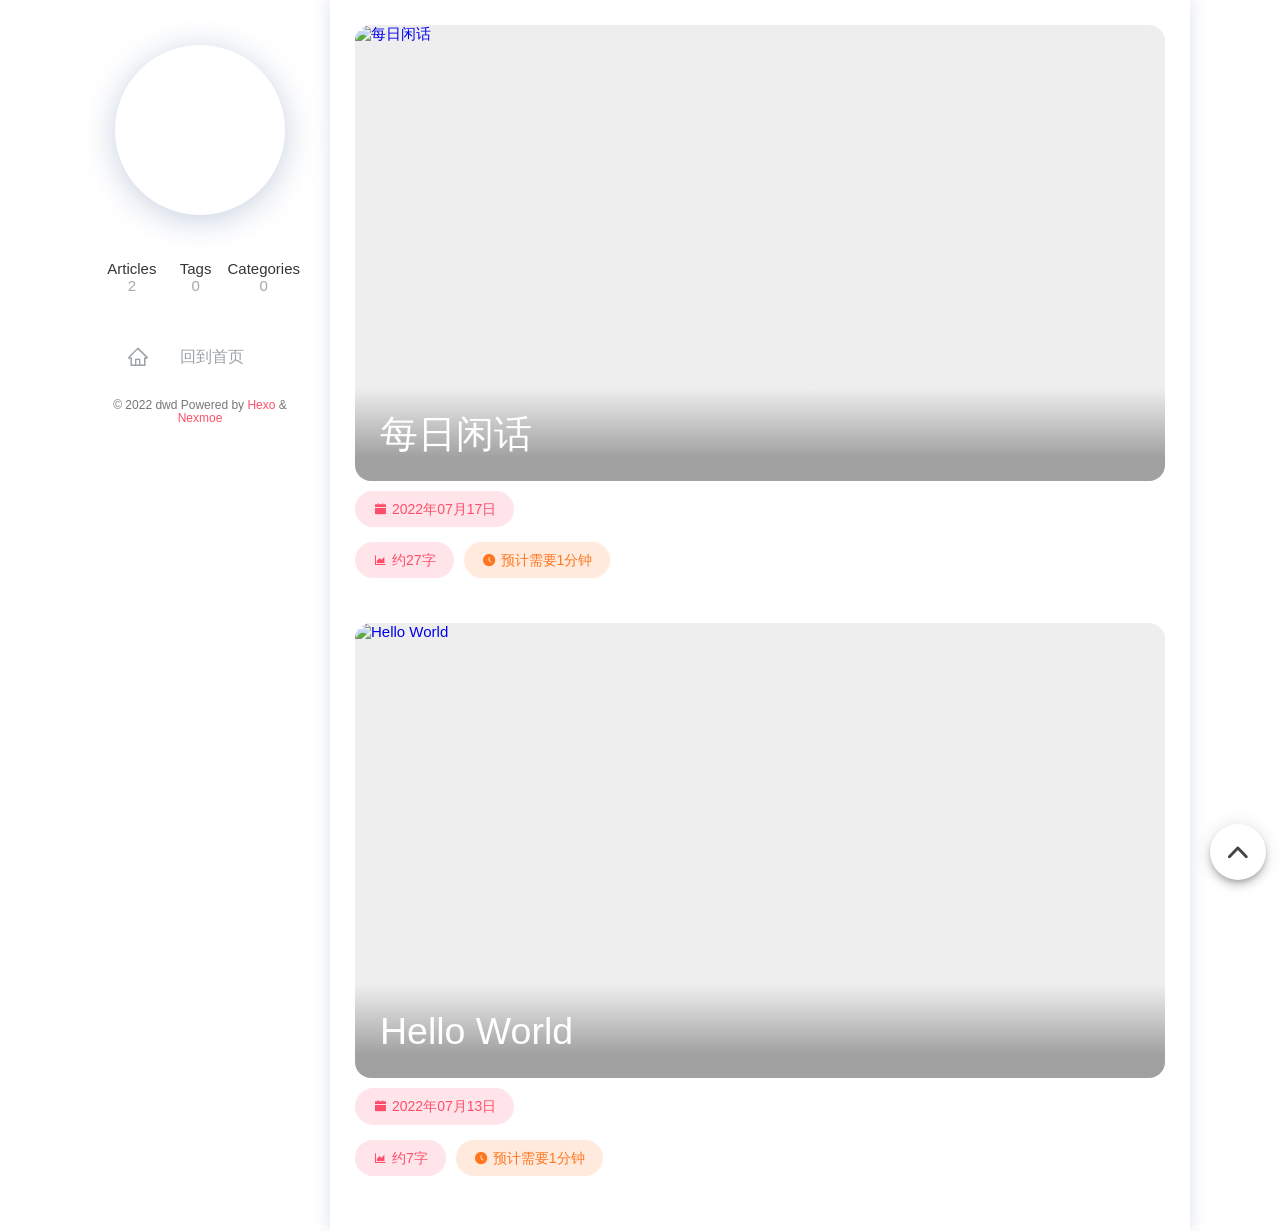
==== commit 2ae82613: "first commit" ====
--- a/archives/index.html
+++ b/archives/index.html
@@ -25,9 +25,9 @@
 <link rel="stylesheet" href="/lib/mdui_043tiny/mdui.css">
 
 
-    <link rel="stylesheet" href="/lib/iconfont/iconfont.css?v=1657803264812">
-    
-    <link rel="stylesheet" href="/css/style.css?v=1657803264812">
+    <link rel="stylesheet" href="/lib/iconfont/iconfont.css?v=1658067005961">
+    
+    <link rel="stylesheet" href="/css/style.css?v=1658067005961">
     
 <meta name="generator" content="Hexo 6.2.0"></head>
 
@@ -52,7 +52,7 @@
         </a>
     </div>
     <div class="nexmoe-count">
-        <div><span>Articles</span>1</div>
+        <div><span>Articles</span>2</div>
         <div><span>Tags</span>0</div>
         <div><span>Categories</span>0</div>
     </div>
@@ -85,10 +85,38 @@
             <section class="nexmoe-posts">
     
     <div class="nexmoe-post">
+        <a href="/2022/07/17/%E6%AF%8F%E6%97%A5%E9%97%B2%E8%AF%9D/">
+            
+                <div class="nexmoe-post-cover mdui-ripple" style="padding-bottom: NaN%;"> 
+                    <img src="dwdyy.dwdyy.workers.dev" alt="每日闲话" loading="lazy">
+                    <h1>每日闲话</h1>
+                </div>
+            
+        </a>
+
+        <div class="nexmoe-post-meta nexmoe-rainbow">
+            <a><i class="nexmoefont icon-calendar-fill"></i>2022年07月17日</a>
+            
+            
+        </div>
+
+        <div class="nexmoe-post-meta nexmoe-rainbow" style="margin:10px 0!important;">
+    
+        <a><i class="nexmoefont icon-areachart"></i>约27字</a>
+        <a><i class="nexmoefont icon-time-circle-fill"></i>预计需要1分钟</a>
+    
+</div>
+
+        <article>
+            
+        </article>
+    </div>
+    
+    <div class="nexmoe-post">
         <a href="/2022/07/13/hello-world/">
             
                 <div class="nexmoe-post-cover mdui-ripple" style="padding-bottom: NaN%;"> 
-                    <img src="https://s2.loli.net/2022/06/17/lNadhiROrKPeunG.png" alt="Hello World" loading="lazy">
+                    <img src="dwdyy.dwdyy.workers.dev" alt="Hello World" loading="lazy">
                     <h1>Hello World</h1>
                 </div>
             
@@ -102,7 +130,7 @@
 
         <div class="nexmoe-post-meta nexmoe-rainbow" style="margin:10px 0!important;">
     
-        <a><i class="nexmoefont icon-areachart"></i>约0字</a>
+        <a><i class="nexmoefont icon-areachart"></i>约7字</a>
         <a><i class="nexmoefont icon-time-circle-fill"></i>预计需要1分钟</a>
     
 </div>
@@ -141,7 +169,7 @@
 
  
 
-<script async src="/js/app.js?v=1657803264815"></script>
+<script async src="/js/app.js?v=1658067005963"></script>
 
 
 
